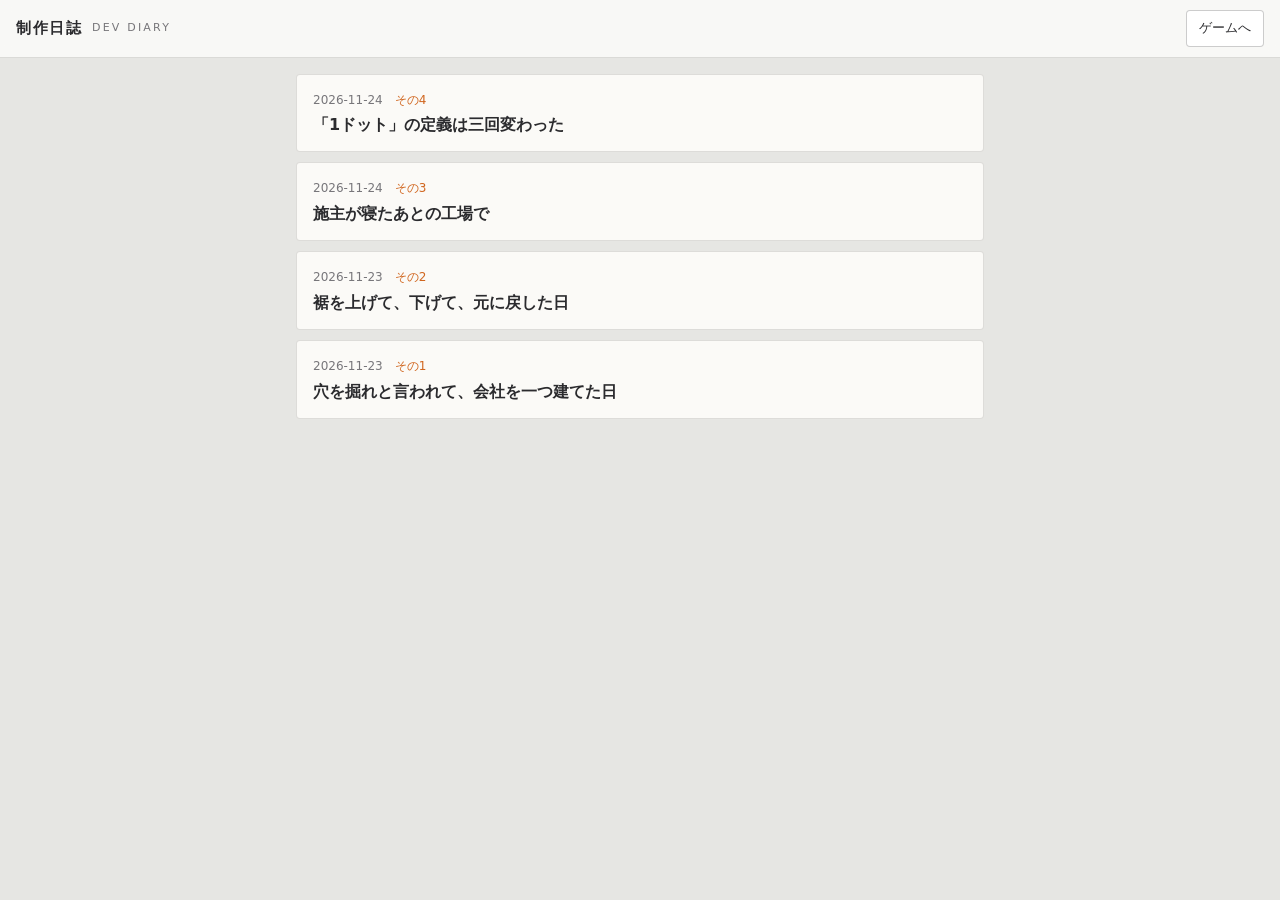
==== diary/index.html @ e84a9035 "v0.42: 新しい製品（タイル・つやタイル・ワイヤー・金箔・高級装飾品）と伸線機・装飾工房（材料2つのレシピ）・制作日誌の画面（管理メニューから）・自動プレイ（見る）でAIのしたことを表示・レベル点" ====
<!doctype html>
<html lang="ja">
<head>
<meta charset="utf-8">
<meta name="viewport" content="width=device-width, initial-scale=1">
<title>制作日誌 / ほりほり工場</title>
<meta name="robots" content="noindex">
<link rel="icon" type="image/svg+xml" href="../favicon.svg">
<style>
/* ほりほり工場 制作日誌：一覧 → 読む（日誌は list.json と .md。tools の外の build_diary.py が作る） */
:root { --bg: #e6e6e3; --paper: #fbfaf7; --text: #2b2b2e; --sub: #77767a; --line: rgba(0,0,0,.12); --accent: #d0661f; }
* { box-sizing: border-box; }
body { margin: 0; background: var(--bg); color: var(--text); font-family: "Hiragino Sans", "Yu Gothic UI", "Meiryo", system-ui, sans-serif; line-height: 1.9; -webkit-font-smoothing: antialiased; }
header { position: sticky; top: 0; z-index: 2; display: flex; align-items: center; gap: 10px; padding: 10px 16px; background: rgba(250,250,248,.92); border-bottom: 1px solid var(--line); backdrop-filter: blur(6px); }
header b { font-size: 15px; letter-spacing: .1em; }
header small { color: var(--sub); font-size: 11px; letter-spacing: .2em; }
header .grow { flex: 1; }
button, a.btn { font: inherit; font-size: 13px; padding: 5px 12px; border: 1px solid rgba(0,0,0,.2); border-radius: 4px; background: #fff; color: var(--text); text-decoration: none; cursor: pointer; }
main { max-width: 720px; margin: 0 auto; padding: 16px; }
.list a { display: block; padding: 14px 16px; margin: 0 0 10px; background: var(--paper); border: 1px solid var(--line); border-radius: 4px; color: var(--text); text-decoration: none; }
.list a:hover { border-color: rgba(0,0,0,.3); }
.list .d { font-size: 12px; color: var(--sub); font-variant-numeric: tabular-nums; }
.list .t { font-size: 16px; font-weight: 600; line-height: 1.5; margin-top: 2px; }
.list .n { font-size: 12px; color: var(--accent); }
article { background: var(--paper); border: 1px solid var(--line); border-radius: 4px; padding: 20px 18px 28px; }
article h1 { font-size: 21px; line-height: 1.5; margin: 0 0 6px; }
article h2 { font-size: 17px; margin: 28px 0 8px; padding-bottom: 4px; border-bottom: 1px solid var(--line); }
article h3 { font-size: 13px; font-weight: 500; color: var(--sub); margin: 0 0 18px; }
article p { margin: 0 0 14px; font-size: 15px; }
article blockquote { margin: 0 0 14px; padding: 2px 14px; border-left: 3px solid var(--accent); color: #444; }
article hr { border: none; border-top: 1px dashed var(--line); margin: 22px 0; }
.pager { display: flex; justify-content: space-between; gap: 10px; margin: 14px 0 30px; }
.empty { color: var(--sub); }
@media (max-width: 480px) { article { padding: 16px 14px 24px; } article p { font-size: 14.5px; } }
</style>
</head>
<body>
<header><b>制作日誌</b><small>DEV DIARY</small><span class="grow"></span><a class="btn" href="../">ゲームへ</a></header>
<main id="main"></main>
<script>
(() => {
  'use strict';
  const main = document.getElementById('main');
  const esc = s => s.replace(/[&<>"]/g, c => ({ '&': '&amp;', '<': '&lt;', '>': '&gt;', '"': '&quot;' }[c]));
  // かんたんなマークダウン：見出し・引用・区切り線・段落・太字
  function md(src) {
    const out = [], lines = src.replace(/\r/g, '').split('\n');
    let para = [];
    const flush = () => { if (para.length) { out.push('<p>' + para.join('<br>') + '</p>'); para = []; } };
    const inline = s => esc(s).replace(/\*\*(.+?)\*\*/g, '<b>$1</b>').replace(/\\([\\`*_\-#>])/g, '$1');
    for (const raw of lines) {
      const l = raw.trimEnd();
      if (!l.trim()) { flush(); continue; }
      let m;
      if ((m = l.match(/^(#{1,3})\s+(.*)$/))) { flush(); out.push(`<h${m[1].length}>${inline(m[2])}</h${m[1].length}>`); continue; }
      if (/^\\?-{3,}$/.test(l.trim())) { flush(); out.push('<hr>'); continue; }
      if ((m = l.match(/^>\s?(.*)$/))) { flush(); out.push('<blockquote>' + inline(m[1]) + '</blockquote>'); continue; }
      para.push(inline(l));
    }
    flush();
    return out.join('\n');
  }
  let list = [];
  async function showList() {
    document.title = '制作日誌 / ほりほり工場';
    if (!list.length) main.innerHTML = '<p class="empty">まだありません</p>';
    else main.innerHTML = '<div class="list">' + list.map((d, i) => `<a href="#${i + 1}"><div class="d">${esc(d.date)}　<span class="n">その${i + 1}</span></div><div class="t">${esc(d.title)}</div></a>`).reverse().join('') + '</div>';
    window.scrollTo(0, 0);
  }
  async function showOne(i) {
    const d = list[i]; if (!d) { showList(); return; }
    main.innerHTML = '<p class="empty">読み込み中…</p>';
    const txt = await fetch(d.file).then(r => r.text()).catch(() => '読み込めませんでした');
    document.title = d.title + ' / 制作日誌';
    const prev = i > 0 ? `<a class="btn" href="#${i}">← その${i}</a>` : '<span></span>';
    const next = i < list.length - 1 ? `<a class="btn" href="#${i + 2}">その${i + 2} →</a>` : '<span></span>';
    main.innerHTML = `<div class="pager"><a class="btn" href="#">一覧</a>${next}</div><article>${md(txt)}</article><div class="pager">${prev}<a class="btn" href="#">一覧</a>${next}</div>`;
    window.scrollTo(0, 0);
  }
  function route() { const n = parseInt(location.hash.slice(1), 10); if (n > 0) showOne(n - 1); else showList(); }
  fetch('list.json', { cache: 'no-cache' }).then(r => r.json()).then(j => { list = j; route(); }).catch(() => { main.innerHTML = '<p class="empty">一覧を読み込めませんでした</p>'; });
  window.addEventListener('hashchange', route);
})();
</script>
</body>
</html>
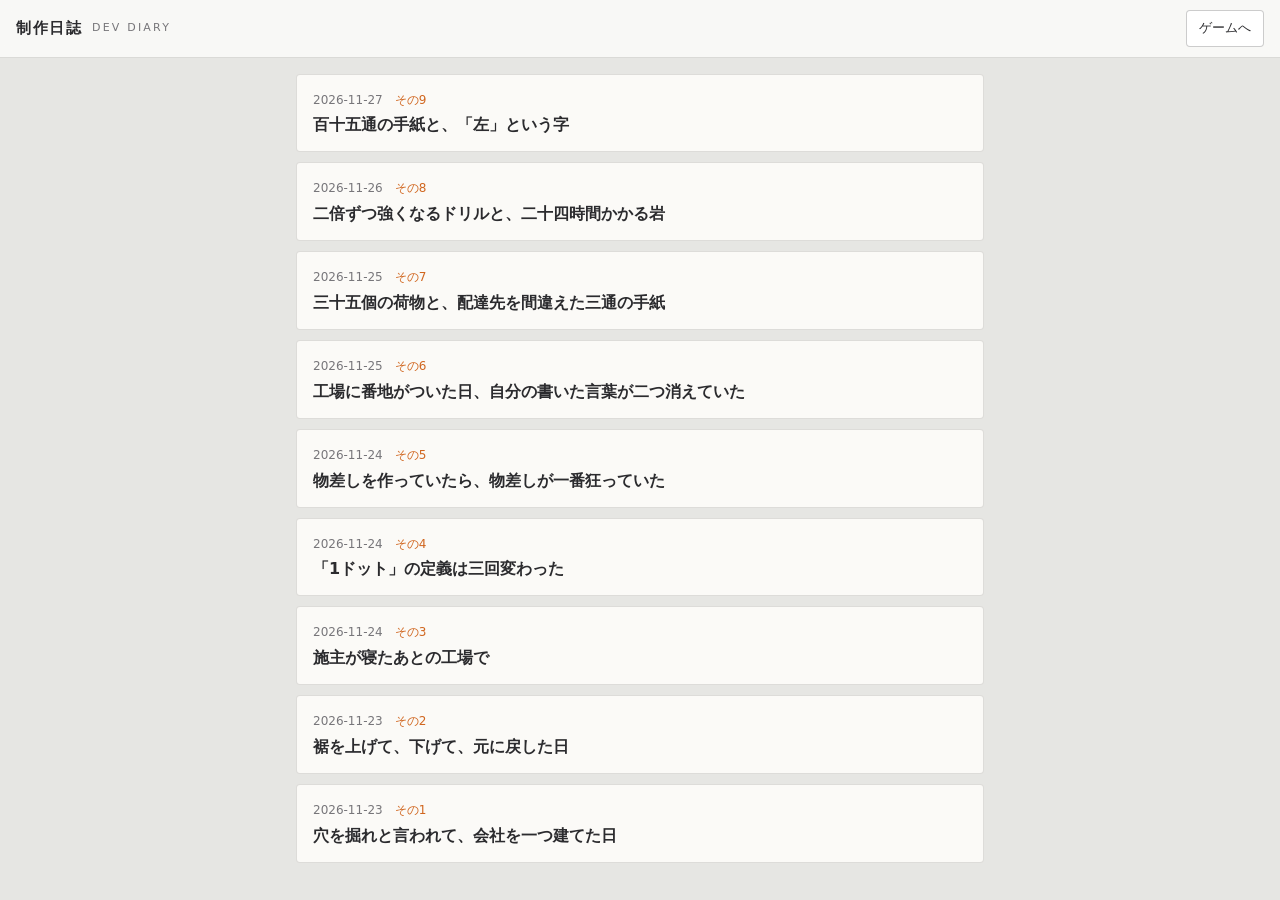
==== commit 1018a3f6: "v1.36: 左右から流れ込むコンベアは合流のT字の形に・機械（エンジン）の絵を歯車と見分けがつくように Co-Authored-By: Claude Opus 5.5 <noreply@anthro" ====
--- a/diary/index.html
+++ b/diary/index.html
@@ -32,6 +32,9 @@
 .pager { display: flex; justify-content: space-between; gap: 10px; margin: 14px 0 30px; }
 .empty { color: var(--sub); }
 @media (max-width: 480px) { article { padding: 16px 14px 24px; } article p { font-size: 14.5px; } }
+  figure { margin: 18px 0; text-align: center; }
+  figure img { max-width: 100%; max-height: 70vh; border: 1px solid rgba(0,0,0,.12); border-radius: 6px; }
+  figcaption { font-size: 12px; color: #777; margin-top: 4px; }
 </style>
 </head>
 <body>
@@ -55,6 +58,7 @@
       if ((m = l.match(/^(#{1,3})\s+(.*)$/))) { flush(); out.push(`<h${m[1].length}>${inline(m[2])}</h${m[1].length}>`); continue; }
       if (/^\\?-{3,}$/.test(l.trim())) { flush(); out.push('<hr>'); continue; }
       if ((m = l.match(/^>\s?(.*)$/))) { flush(); out.push('<blockquote>' + inline(m[1]) + '</blockquote>'); continue; }
+      if ((m = l.match(/^!\[(.*?)\]\(([\w\-./%]+\.(?:jpe?g|png|webp|gif))\)\s*$/i))) { flush(); out.push(`<figure><img src="${esc(m[2])}" alt="${esc(m[1])}" loading="lazy">${m[1] ? `<figcaption>${inline(m[1])}</figcaption>` : ''}</figure>`); continue; }   // 画像（1行に1枚）
       para.push(inline(l));
     }
     flush();
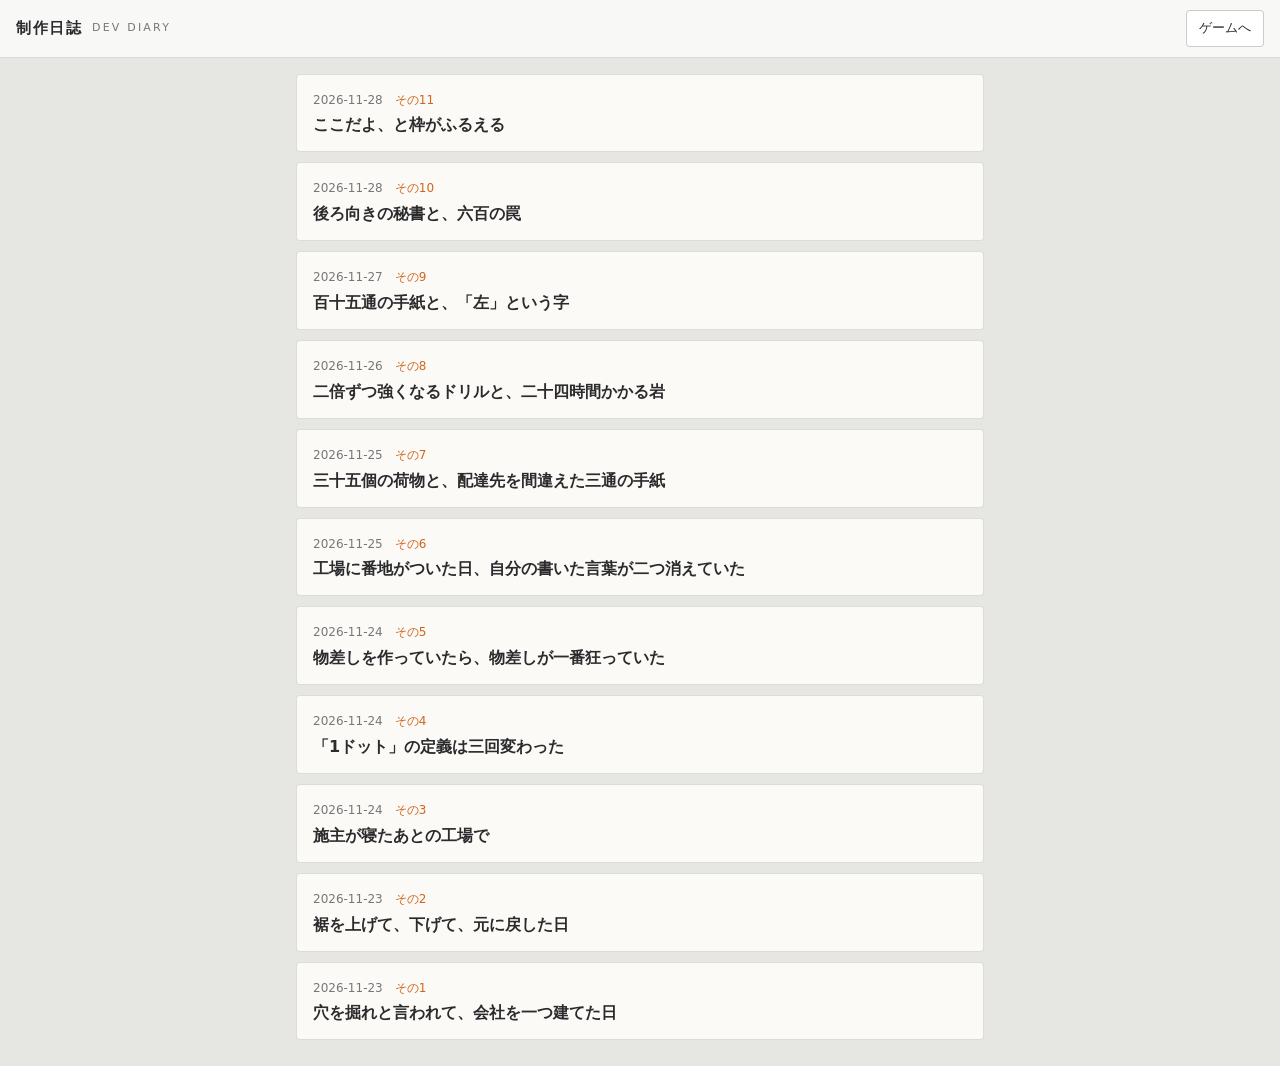
==== commit 36683bca: "v2.14 ページの見られた数と来た所をうらがわへ（pv.js・説明ページ・日誌・プライバシー・ゲーム） Co-Authored-By: Claude Opus 5.5 <noreply@anthro" ====
--- a/diary/index.html
+++ b/diary/index.html
@@ -86,5 +86,6 @@
   window.addEventListener('hashchange', route);
 })();
 </script>
+<script src="/js/pv.js?v=1" defer></script>
 </body>
 </html>
